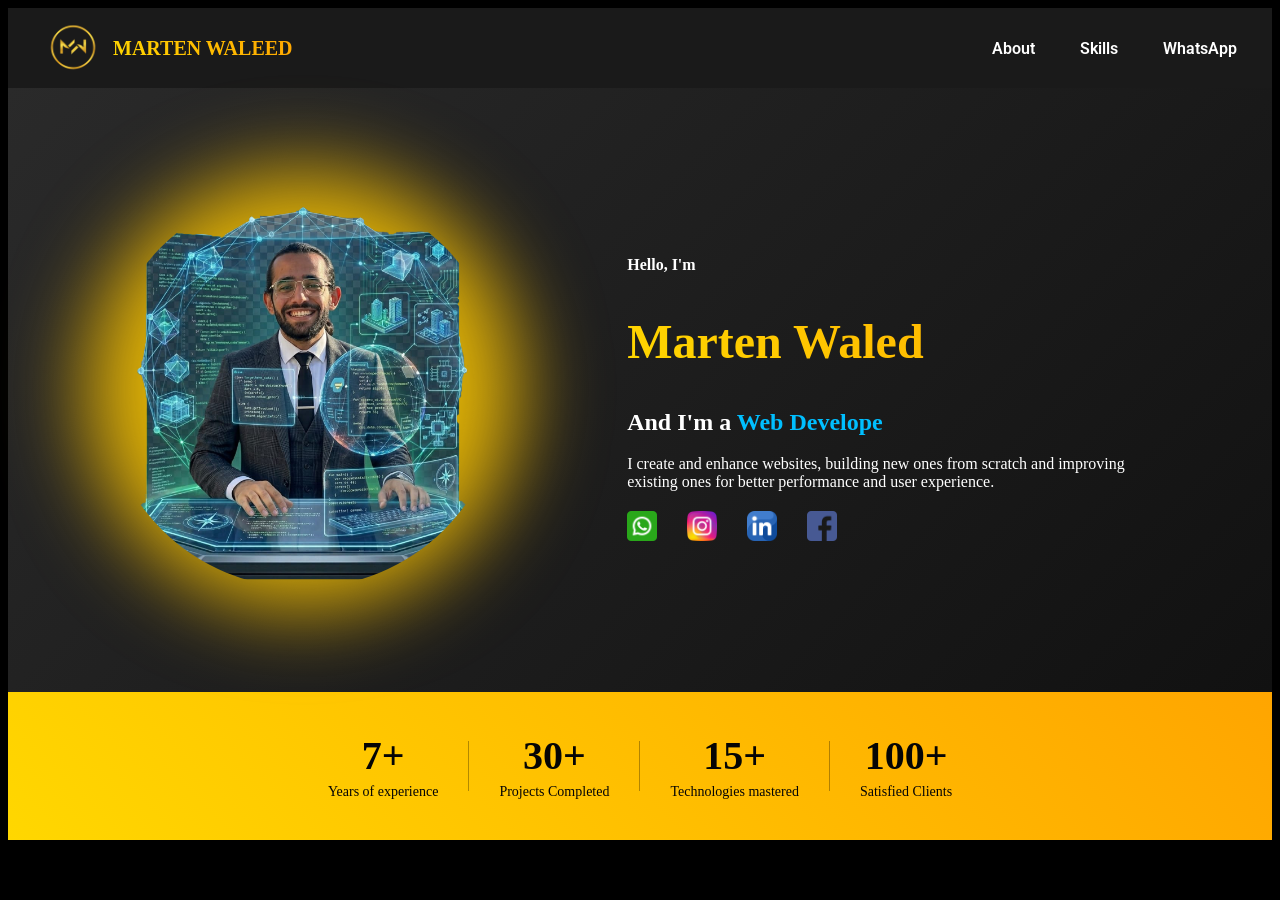
==== index.html @ 3cefe4e7 "Add files via upload" ====
<!DOCTYPE html>
<html lang="en">
<head>
    <meta charset="UTF-8">
    <meta name="viewport" content="width=device-width, initial-scale=1.0">
    <link rel="stylesheet" href="style.css">
    <link rel="icon" href="image/logo.png">
    <link href="https://fonts.googleapis.com/css2?family=Roboto:wght@400;700&display=swap" rel="stylesheet">
    <title>Marten Waled</title>
</head>
<body>
    <header>
        <!-- Logo-->
        <a href="index.html" class="logo-link">
            <div class="Logo">
                <img src="image/logo gold.png" alt="Logo" class="icons">
                <span class="Name">MARTEN WALEED</span>
            </div>
        </a>
        <!--Manu-->
        <nav class="manu">
            <a href="/manu/About/indexAbout.html">About</a>
            <a href="/manu/Skills/indexSkills.html"class=indexSkills">Skills</a>

            <a href="#" class="WhatsApp">WhatsApp</a>
        </nav>

    </header>
    <!-- <h1>Marten Waled</h1> -->
<!-- ============================= -->
<!--  سكشن الهيرو الرئيسي للصفحة  -->
<!-- ============================= -->

<section id="home-hero">

    <div class="home-hero-container">

        <!-- ====== الجزء الشمال (الصورة) ====== -->
        <div class="home-hero-image">

            <!--circle image -->
            <div class="home-hero-circle"></div>
            <!-- image-->
            <img src="image/Untitled-1.png" alt="profile image">

        </div>

        <!-- ====== الجزء اليمين (النص والمحتوى) ====== -->
        <div class="home-hero-content">

            <!-- ترحيب بسيط -->
            <h4>Hello, I'm</h4>

            <!-- اسمك -->
            <h1>Marten Waled</h1>

            <!-- المسمى الوظيفي مع تأثير الكتابة -->
            <h2>And I'm a <span class="home-typing"></span></h2>

            <!-- وصف بسيط عنك -->
            <p>
                I create and enhance websites, building new ones from scratch and improving existing ones for better performance and user experience.
            </p>

            <!-- أيقونات السوشيال ميديا بالصور -->

            <div class="home-social-icons">

                <!-- مكان صورخ الوتس اب -->
                <a href="https://wa.me/201222742431?text=Hello%20Martin" target="_blank"  rel="noopener noreferrer">
                <img src="image/whatsapp.png" alt="WhatsApp">
                </a>

                <!--  مكان صورة انستجرام -->
                <a href="https://www.instagram.com/mrtnwlydsbh/" target="_blank">
                <img src="image/instagram.png" alt="Instagram">
                </a>

                <!-- مكان صورة لينكدإن -->
                <a href="https://www.linkedin.com/in/marten-waled-794796387/" target="_blank">
                <img src="image/linkedin.png" alt="LinkedIn">
                </a>

                <!--  مكان صورة الفيسبوك -->
                <a href="https://www.facebook.com/marten.waled/" target="_blank">
                <img src="image/facebook.png" alt="Facebook">
                </a>

            </div>
        </div>

    </div>
</section>

<!-- بداية الفوتر الخاص بالإحصائيات -->
<footer class="stats-footer">

    <!-- أول عنصر إحصائية -->
    <div class="stat">
        <h2>7+</h2> <!-- الرقم الكبير -->
        <p>Years of experience</p> <!-- الوصف تحت الرقم -->
    </div>

    <!-- الخط الفاصل بين العناصر -->
    <div class="divider"></div>

    <!-- الإحصائية الثانية -->
    <div class="stat">
        <h2>30+</h2>
        <p>Projects Completed</p>
    </div>

    <!-- خط فاصل -->
    <div class="divider"></div>

    <!-- الإحصائية الثالثة -->
    <div class="stat">
        <h2>15+</h2>
        <p>Technologies mastered</p>
    </div>

    <!-- خط فاصل -->
    <div class="divider"></div>

    <!-- الإحصائية الرابعة -->
    <div class="stat">
        <h2>100+</h2>
        <p>Satisfied Clients</p>
    </div>

</footer>
<!-- نهاية الفوتر -->

    <!-- this is back end -->
<script src="back_end.js"></script>
</body>


</html>
---- style.css ----
body{
    background-color: black;
    color :aliceblue
}
/*------------------------------------------*/
/*------------------------------------------*/
/*------------------------------------------*/
/*------------------------------------------*/
/*Header*/

header{
    display: flex;
    justify-content: space-between;  
    align-items: center;
    padding: 10px 20px;
    color: white;
    background-color: #1a1a1a;
    flex-wrap: wrap;
}

.logo-link {
    text-decoration: none;
    color: inherit;
}

nav.manu {
    display: flex;
    gap: 15px;                     
    flex-wrap: wrap;    
}

nav.manu a{
    color: white;                   
    font-family: 'Roboto', sans-serif;
    font-weight: 600;              
    font-size: 16px;               
    text-decoration: none;          
    margin: 0 15px;                 
    transition: color 0.3s;
    word-break: break-word;           
}

nav.manu a:hover{
    color: #ff6347;
}

.Logo{
    display: flex;         
    align-items: center;    
    gap: 10px;              
}

.Logo img{

    width: 60px;
    height:auto; 
    object-fit: contain;
    margin-left: 15px;
    cursor: pointer;  
    max-width: 100%;    
    display: block;
}
/*------------------------------------------*/


/*------------------------------------------*/
/*name of goled*/
.Name{
    background: linear-gradient(45deg, #FFD700, #FFA500);
    background-clip: text;
    -webkit-background-clip: text; 
    -webkit-text-fill-color: transparent;
    font-size: 20px;
    font-weight: bold;

}
/*------------------------------------------*/

/*------------------------------------------*/
/*------------------------------------------*/
/*------------------------------------------*/
/*------------------------------------------*/

/* سكشن الهيرو الرئيسي */
#home-hero {
    background: linear-gradient(135deg, #2a2a2a, #111); /* رمادي غامق تدريجي */
    color: white;
    padding: 100px 0;
}

/* الحاوية اللي بتقسم الصفحة يمين وشمال */
#home-hero .home-hero-container {
    width: 85%;
    margin: auto;
    display: flex;
    justify-content: space-between;
    align-items: center;
}

/* ====== جزء الصورة ====== */
#home-hero .home-hero-image {
    position: relative;
    width: 400px;
}

/* الصورة نفسها */
#home-hero .home-hero-image {
    position: relative;
    width: 400px;   /* أو أي عرض انت محدده */
    aspect-ratio: 1/1;  /* يخليها مربعة دايمًا */
}

#home-hero .home-hero-image img {
    width: 100%;
    height: 100%;
    border-radius: 50%;
    object-fit: cover;
    position: relative;
    z-index: 2;
}


#home-hero .home-hero-circle {
    position: absolute;
    width: 110%;     /* أكبر من الصورة بنسبة بسيطة */
    height: 110%;
    background: radial-gradient(circle, #FFD700, #B8860B);
    border-radius: 50%;

    top: 50%;
    left: 50%;
    transform: translate(-50%, -50%);

    z-index: 1;
    filter: blur(40px);
}

/* ====== جزء النص ====== */
#home-hero .home-hero-content {
    max-width: 550px;
}

/* الاسم */
#home-hero .home-hero-content h1 {
    background: linear-gradient(45deg, #FFD700, #FFA500);
    background-clip: text;
    -webkit-background-clip: text; 
    -webkit-text-fill-color: transparent;
    font-size: 48px;
    font-weight: bold;
}

/* تأثير اللون على الكلمة المتغيرة */
#home-hero .home-hero-content span {
    color: #00bfff;
}

#home-hero .home-social-icons {
    margin-top: 20px;
    display: flex;           /* ترتيب العناصر في صف */
    flex-wrap: nowrap;       /* يمنع الانتقال لسطر ثاني */
    gap: 15px;               /* المسافة بين الصور */
    justify-content: flex-start; /* تحط الصور من أول الصف */
    align-items: center;     /* تصطف عمودي مع بعض */
}

#home-hero .home-social-icons a img {
    width: 30px;      /* حجم الصورة */
    height: 30px;
    margin-right: 15px;
    transition: 0.3s;
    cursor: pointer;
}

#home-hero .home-social-icons a img:hover {
    transform: scale(1.2); /* تكبير بسيط عند المرور */
}
/*------------------------------------------*/

/*------------------------------------------*/
/*------------------------------------------*/
/*------------------------------------------*/
/*------------------------------------------*/
/* تنسيق الفوتر بالكامل */
.stats-footer {
    display: flex; /* يخلي العناصر جنب بعض في صف واحد */
    justify-content: center; /* يوسّط العناصر أفقياً */
    align-items: center; /* يوسّط العناصر رأسياً */
    background: linear-gradient(45deg, #FFD700, #FFA500);
    /* خلفية متدرجة */
    padding: 40px 20px; /* مسافة داخلية */
    color: rgb(5, 5, 5); /* لون النص */
    text-align: center; /* توسيط النص */
    gap: 30px; /* مسافة بين العناصر */
}

/* تنسيق الأرقام الكبيرة */
.stat h2 {
  font-size: 40px; /* حجم الرقم */
  font-weight: bold; /* تخانة الخط */
  margin: 0; /* إزالة المسافة الافتراضية */
}

/* تنسيق النص الصغير تحت الرقم */
.stat p {
  margin: 5px 0 0; /* مسافة بسيطة فوق النص */
  font-size: 14px; /* حجم الخط */
  color: #050505; /* لون رمادي فاتح */
}

/* الخط الفاصل بين كل إحصائية */
.divider {
  width: 1px; /* عرض الخط */
  height: 50px; /* طول الخط */
  background-color: rgba(0, 0, 0, 0.3); /* لون الخط شفاف قليلاً */
}
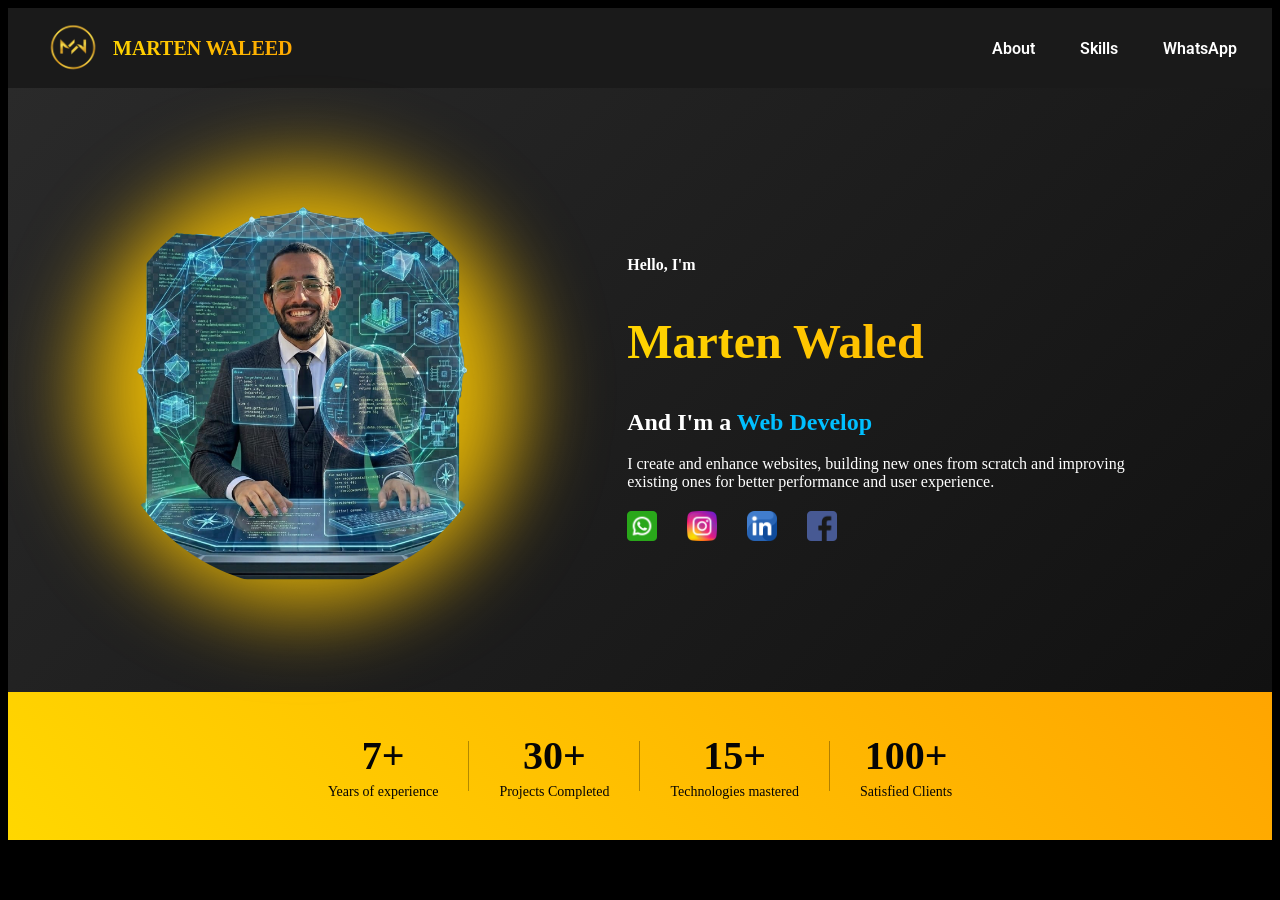
==== commit 8138aa96: "Update index.html" ====
--- a/index.html
+++ b/index.html
@@ -19,8 +19,8 @@
         </a>
         <!--Manu-->
         <nav class="manu">
-            <a href="/manu/About/indexAbout.html">About</a>
-            <a href="/manu/Skills/indexSkills.html"class=indexSkills">Skills</a>
+            <a href="manu/About/indexAbout.html">About</a>
+            <a href="manu/Skills/indexSkills.html"class=indexSkills">Skills</a>
 
             <a href="#" class="WhatsApp">WhatsApp</a>
         </nav>
@@ -136,4 +136,4 @@
 </body>
 
 
-</html>+</html>
